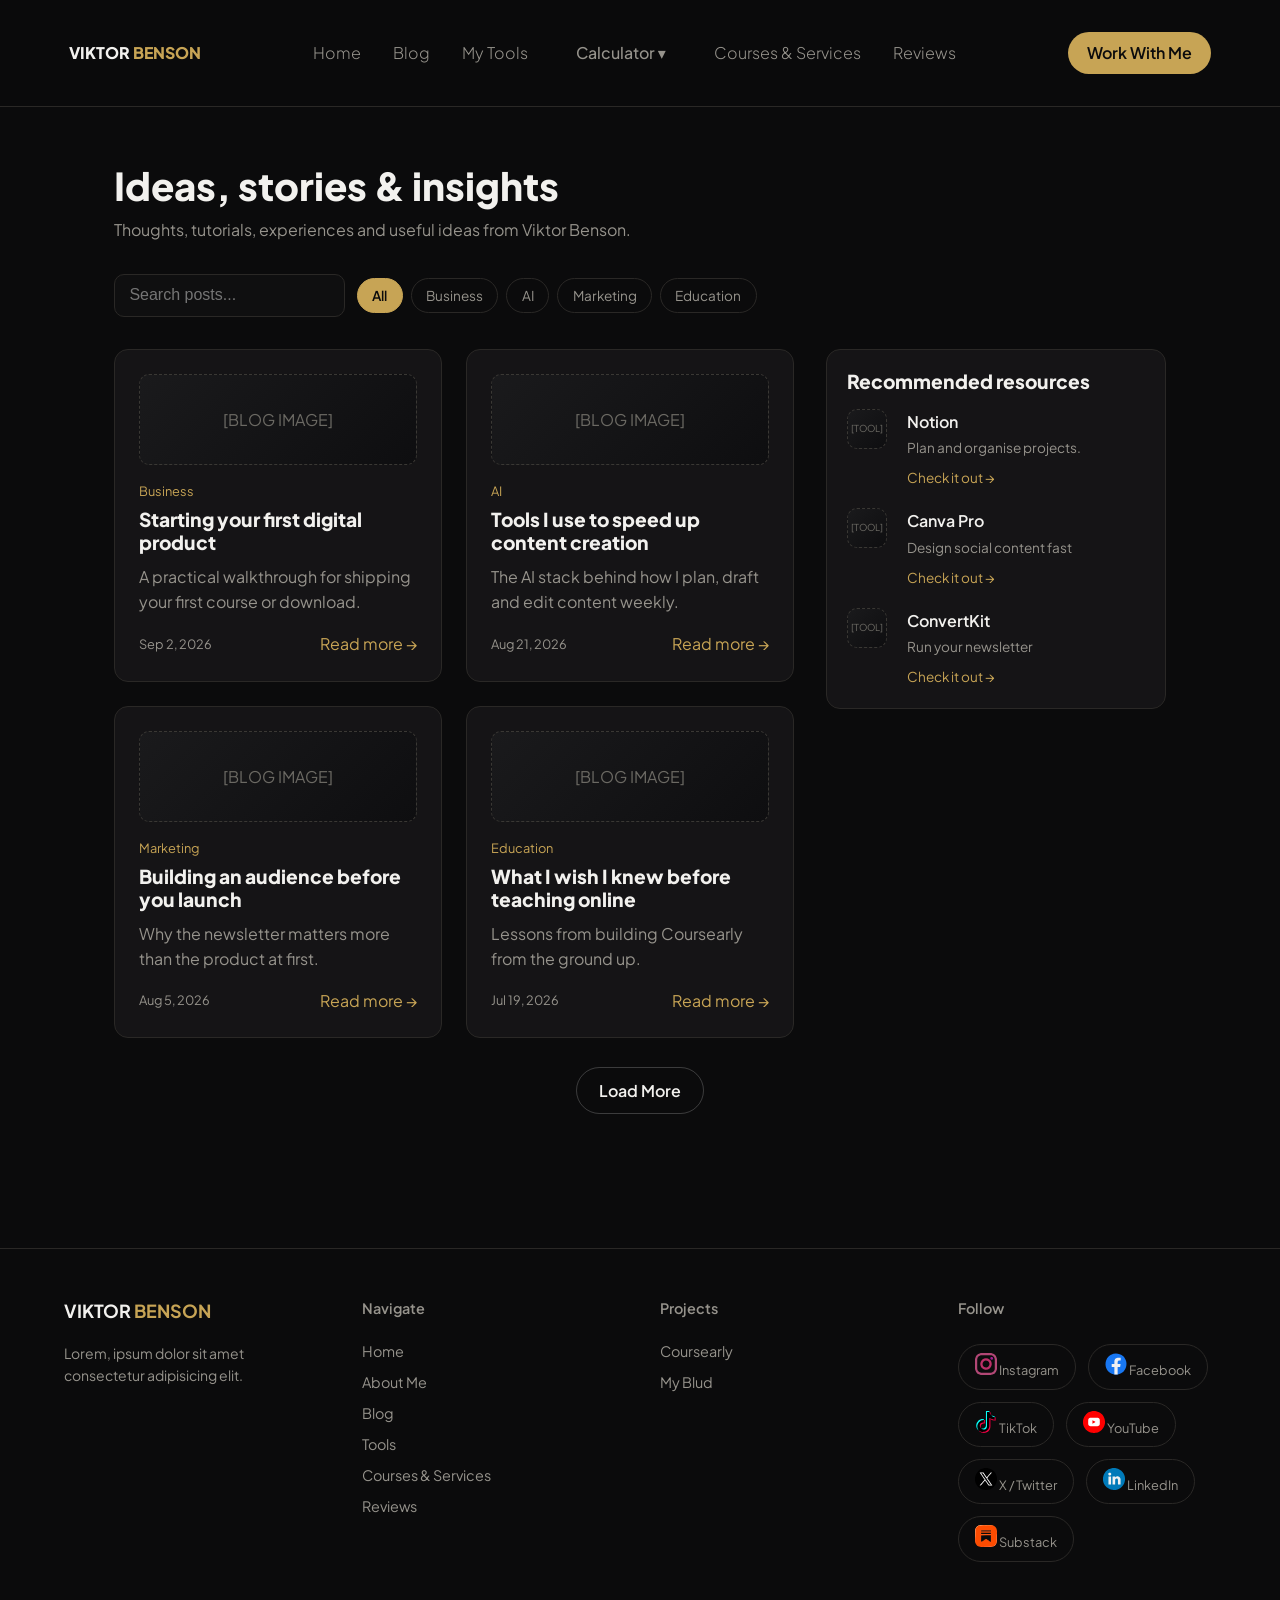
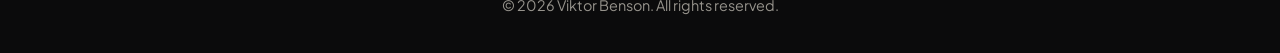
==== blog.html @ d86a5a63 "Add files via upload" ====
<!DOCTYPE html>
<html lang="en">
<head>
    <meta charset="UTF-8">
    <meta name="viewport" content="width=device-width, initial-scale=1.0">
     <link rel="preconnect" href="https://fonts.googleapis.com">
    <link rel="preconnect" href="https://fonts.gstatic.com" crossorigin>
    <link href="https://fonts.googleapis.com/css2?family=Plus+Jakarta+Sans:ital,wght@0,400;0,500;0,600;0,700;0,800;1,500&display=swap" rel="stylesheet">
    <link rel="stylesheet" href="blog.css">
    <title>VIKTOR BENSON</title>
</head>
<body>

     <!-- NAVIGATION -->
     <nav class="site-nav">
        <div class="nav-inner">
            <a href="index.html" class="brand">VIKTOR <span>BENSON</span></a>
            <a href="index.html">Home</a>
            <a href="blog.html">Blog</a>
            <a href="mytools.html">My Tools</a>
            <div class="calc-dropdown">
      <input type="checkbox" id="calcToggle" class="calc-toggle">
      <label for="calcToggle" class="calc-trigger">Calculator ▾</label>
      <div class="calc-panel">
        <a href="#" class="calc-menu-item">
          <span class="calc-menu-title">YouTube Money Calculator</span>
          <span class="calc-menu-sub">Estimate earnings from views & RPM</span>
        </a>
        <a href="#" class="calc-menu-item">
          <span class="calc-menu-title">CPA Profit Calculator</span>
          <span class="calc-menu-sub">Estimate profit per CPA offer</span>
        </a>
        <a href="#" class="calc-menu-item">
          <span class="calc-menu-title">Affiliate Marketing Profit Calculator</span>
          <span class="calc-menu-sub">Estimate commission-based earnings</span>
        </a>
        <a href="#" class="calc-menu-item">
          <span class="calc-menu-title">Adsterra & Monetag Traffic Calculator</span>
          <span class="calc-menu-sub">Estimate ad network traffic revenue</span>
        </a>
      </div>
    </div>
            <a href="courses-services.html">Courses & Services</a>
            <a href="reviews.html">Reviews</a>
            <a href="courses-services.html" class="cta">Work With Me</a> 
        </div>   
     </nav>


    <section id="blog">
        <div class="blog-header">
            <h1>Ideas, stories & insights</h1>
            <p>Thoughts, tutorials, experiences and useful ideas from Viktor Benson.</p>
        </div>

        <div class="blog-controls">
            <form>
            <input type="search" placeholder="Search posts..." name="q">
        </form>
        <div class="filter-chips">
            <a href="blog.html" class="chip active">All</a>
            <a href="blog.html" class="chip">Business</a>
            <a href="blog.html" class="chip">AI</a>
            <a href="blog.html" class="chip">Marketing</a>
            <a href="blog.html" class="chip">Education</a>
        </div>
        </div>

        <div class="blog-layout">
            <div class="blog-grid">
            <article class="post-card">
            <div class="img-placeholder">[BLOG IMAGE]</div>
            <p class="post-cat">Business</p>
            <h3>Starting your first digital product</h3>
            <p>A practical walkthrough for shipping your first course or download.</p>
            <div class="post-footer">
                <span class="post-date">Sep 2, 2026</span>
                <a href="#">Read more →</a>
            </div>
        </article>

        <article class="post-card">
            <div class="img-placeholder">[BLOG IMAGE]</div>
            <p class="post-cat">AI</p>
            <h3>Tools I use to speed up content creation</h3>
            <p>The AI stack behind how I plan, draft and edit content weekly.</p>
            <div class="post-footer">
                <span class="post-date">Aug 21, 2026</span>
                <a href="#">Read more →</a>
            </div>
        </article>

        <article class="post-card">
            <div class="img-placeholder">[BLOG IMAGE]</div>
            <p class="post-cat">Marketing</p>
            <h3>Building an audience before you launch</h3>
            <p>Why the newsletter matters more than the product at first.</p>
            <div class="post-footer">
                <span class="post-date">Aug 5, 2026</span>
                <a href="#">Read more →</a>
            </div>
        </article>

        <article class="post-card">
            <div class="img-placeholder">[BLOG IMAGE]</div>
            <p class="post-cat">Education</p>
            <h3>What I wish I knew before teaching online</h3>
            <p>Lessons from building Coursearly from the ground up.</p>
            <div class="post-footer">
                <span class="post-date">Jul 19, 2026</span>
                <a href="#">Read more →</a>
            </div>
        </article>
        </div>

        <aside class="sidebar">
            <h3>Recommended resources</h3>

            <div class="affiliate-item">
                <div class="img-placeholder-small">[TOOL]</div>
                <p>Notion</p>
                <p>Plan and organise projects.</p>
                <a href="#">Check it out →</a>
            </div>
            <div class="affiliate-item">
                <div class="img-placeholder-small">[TOOL]</div>
                <p>Canva Pro</p>
                <p>Design social content fast</p>
                <a href="#">Check it out →</a>
            </div>
            <div class="affiliate-item">
                <div class="img-placeholder-small">[TOOL]</div>
                <p>ConvertKit</p>
                <p>Run your newsletter</p>
                <a href="#">Check it out →</a>
            </div>
        </aside>
        </div>

       <div class="load-more-wrap">
        <a href="blog.html" class="load-more">Load More</a>
       </div>

    </section>
    
<!-- FOOTER -->
      <footer class="site-footer">
       <div class="footer-grid">
 
    <div class="footer-brand">
      <p class="footer-brand-name">VIKTOR <span>BENSON</span></p>
      <p class="footer-tagline">Lorem, ipsum dolor sit amet consectetur adipisicing elit.</p>
    </div>
 
    <div class="footer-links">
      <p class="footer-heading">Navigate</p>
      <a href="index.html">Home</a>
      <a href="about.html">About Me</a>
      <a href="blog.html">Blog</a>
      <a href="mytools.html">Tools</a>
      <a href="courses-services.html">Courses & Services</a>
      <a href="reviews.html">Reviews</a>
    </div>
 
    <div class="footer-links">
      <p class="footer-heading">Projects</p>
      <a href="www.coursearly.com">Coursearly</a>
      <a href="#">My Blud</a>
    </div>
 
    <div class="footer-social">
      <p class="footer-heading">Follow</p>
        <a href="#" class="social-link"><span><img src="instagram.svg" alt="Instagram"></span> Instagram</a>
        <a href="#" class="social-link"><span><img src="communication.svg" alt="Facebook"></span> Facebook</a>
        <a href="#" class="social-link"><span><img src="tik-tok.svg" alt="TikTok"></span> TikTok</a>
        <a href="#" class="social-link"><span><img src="youtube.svg" alt="YouTube"></span> YouTube</a>
        <a href="#" class="social-link"><span><img src="twitter.svg" alt="X"></span> X / Twitter</a>
        <a href="#" class="social-link"><span><img src="linkedin.svg" alt="X"></span> LinkedIn</a>
        <a href="#" class="social-link"><span><img src="substack.svg" alt="Substack"></span> Substack</a>
    </div>
 
  </div>

     <p class="footer-copyright">© 2026 Viktor Benson. All rights reserved.</p>
      </footer>
</body>
</html>
---- blog.css ----
/* ==================== BLOG.CSS ==================== */

:root{
  --bg:#0B0B0C;
  --card:#151416;
  --border:#2A2826;
  --text:#F2F1EE;
  --sub:#96938C;
  --gold:#C7A455;
}

*{ box-sizing: border-box;}

body{
    margin: 0; 
    background: var(--bg);
    color: var(--text);
    font-family: 'Plus Jakarta Sans', ui-sans-serif, system-ui,sans-serif;
    line-height: 1.6;
}

h1,h2,h3{ font-weight: 800; line-height: 1.2; margin: 0 0 .6rem;}
h1{ font-size: 2.4rem;}
h2{ font-size: 1.8rem;}
h3{ font-size: 1.2rem;}
p{ margin: 0 0 1rem; color: var(--sub);}
a{ color: var(--gold); text-decoration: none;}
a:hover{ text-decoration: none;}
.serif-accent{ font-style: italic; color: var(--gold);}

/* ---------- NAV (Shared shell, duplicated per page) ---------- */
.site-nav{
    position: sticky;
    top: 0;
    z-index: 50;
    display: flex;
    flex-wrap: wrap;
    align-items: center;
    gap: 2rem;
    padding: 1rem 2rem;
    background: rgba(11, 11, 12, .9);
    backdrop-filter: blur(10px);
    border-bottom: 1px solid var(--border);
}
.nav-inner{
    max-width: 1500px;
    margin: 0 auto;
    display: flex;
    flex-wrap: wrap;
    align-items: center;
    gap: 2rem;
    padding: 1rem 1.5rem;
}
.site-nav a{
    color: var(--sub); 
    font-weight: 300;
    border-radius: 999px;
    transition: background .2s ease, color .2s ease;
}

.site-nav a:hover {
    color: var(--text);
    text-decoration: none;
}
.site-nav .brand{ color: var(--text); font-weight: 800; margin-right: 5rem; text-decoration: none;}
.site-nav .brand span{ color: var(--gold);}
.site-nav .cta{
    margin-left: 5rem;
    background: var(--gold);
    color: #0B0B0C;
    padding: .5rem 1.2rem;
    border-radius: 999px;
    font-weight: 600;
}

.site-nav .cta:hover{
    background: #D8B76A;
    color: #0B0B0C;
}

/* ---------- CALCULATOR DROPDOWN */
.calc-dropdown{
    position: relative;
    display: inline-flex;
    align-items: center;
}
.calc-toggle{ display: none;}
.calc-trigger{
    cursor: pointer;
    color: var(--sub);
    font-weight: 500;
    padding: .5rem 1rem;
    border-radius: 999px;
    transition: background .2s ease, color .2s ease; user-select: none;
}
.calc-trigger:hover{ color: var(--text) ;}
.calc-panel{
    position: fixed;
    top:4.2rem;
    right: 1.25rem;
    width: 260px;
    background: var(--card);
    border: 1px solid var(--border);
    border-radius: 14px;
    padding: .5rem;
    box-shadow: 0 12px 30px rgba(0, 0, 0, .5);
    display: none;
    z-index: 60;
}
.calc-toggle:checked ~ .calc-panel{ display: block;}
.calc-menu-item{
    display: flex;
    flex-direction: column;
    gap: .15rem;
    padding: .7rem .8rem;
    border: 1px solid transparent;
    text-decoration: none;
}
.calc-menu-item:hover, .calc-menu-item:focus, .calc-menu-item:active{ border-color: var(--gold); text-decoration: none;}
.calc-menu-title{ display: block; color: var(--text); font-weight: 600; font-size: .9rem;}
.calc-menu-title:hover, .calc-menu-title:focus, .calc-menu-title:active{ color: var(--gold);}
.calc-menu-sub{ display: block; color: var(--sub); font-size: .78rem;}


/* ---------- PAGE WRAPPER ---------- */
#blog{
    max-width: 1100px;
    margin: 0 auto;
    padding: 3.5rem 1.5rem 5rem;
}

.blog-header h1{ margin-bottom: .5rem;}
.blog-header p{ margin-bottom: 2rem;}

.blog-controls{
    display: flex;
    flex-wrap: wrap;
    gap: .75rem;
    align-items: center;
    margin-bottom: 2rem;
}
.blog-controls input{
    background: #0F0F10;
    border: 1px solid var(--border);
    color: var(--text);
    border-radius: 10px;
    padding: .7rem .9rem;
    font-size: 1rem;
    max-width: 260px;
    width: 100%;
}
.blog-controls input:focus{ outline: none; border-color: var(--gold);}

.filter-chips{
    display: flex;
    gap: .5rem;
    flex-wrap: wrap;
}
.filter-chips .chip{
    border: 1px solid var(--border);
    color: var(--sub);
    font-size: .85rem;
    padding: .35rem .9rem;
    border-radius: 999px;
    cursor: pointer;
}
.filter-chips .chip:hover{
    border-color: var(--gold);
    color: var(--gold);
}
.filter-chips .chip.active{
    background: var(--gold);
    border-color: var(--gold);
    color: #0B0B0C;
    font-weight: 600;
}

.blog-layout{
    display: grid;
    grid-template-columns: 1fr;
    gap: 2rem;
}
@media (min-width: 768px){
    .blog-layout { grid-template-columns: 2fr 1fr;}
}

.blog-grid{
    display: grid;
    grid-template-columns: 1fr;
    gap: 1.5rem;
}
@media ( min-width: 640px){
    .blog-grid{ grid-template-columns: repeat(2, 1fr);}
}
.post-card{
    flex: 1 1 260px;
    background: var(--card);
    border: 1px solid var(--border);
    border-radius: 14px;
    padding: 1.5rem;
}
.post-card:hover{
    border-color: var(--gold);
}
.post-cat{
    color: var(--gold);
    font-size: .8rem;
    margin-bottom: .4rem;
}
.post-footer{
    display: flex;
    align-items: center;
    justify-content: space-between;
    margin-top: .75rem;
}
.post-date{
    font-size: .8rem;
    color: var(--sub);
}

.sidebar{
    align-self: flex-start;
    background: var(--card);
    border: 1px solid var(--border);
    border-radius: 14px;
    padding: 1.25rem;
}
.sidebar:hover{ border-color: var(--gold);}

.sidebar h3{ margin-bottom: 1rem;}
@media ( min-width: 768px){
    .sidebar{ position: sticky; top: 5rem;}
}

.affiliate-item{
    display: grid; 
    grid-template-columns: 48px 1fr;
    gap: 0 .75rem;
    margin-bottom: 1.2rem;
}
.affiliate-item:last-child{ margin-bottom: 0;}
.affiliate-item .img-placeholder-small{  grid-row: 1 / span 3; margin-bottom: 0;}
.affiliate-item p{ margin-bottom: .2rem;}
.affiliate-item p:first-of-type{ color: var(--text); font-weight: 600;}
.affiliate-item p:nth-of-type(2){ font-size: .85rem; margin-bottom: .5rem;}
.affiliate-item a{ font-size: .85rem;}

.img-placeholder{
    background: linear-gradient(135deg, #1A1A1C, #0E0E10);
    border: 1px dashed #3A3834;
    color: #6B6963;
    border-radius: 10px;
    padding: 2rem;
    text-align: center;
    margin-bottom: 1rem;
}
.img-placeholder-small{
    background: linear-gradient(135deg, #1A1A1C, #0E0E10);
    border: 1px dashed #3A3834;
    color: #6B6963;
    border-radius: 10px;
    text-align: center;
    margin-bottom: 1rem;
    padding: 1rem;
    width: 40px;
    height: 40px;
    font-size: .6rem;
    display: flex;
    align-items: center;
    justify-content: center;
}

.load-more-wrap{ text-align: center; margin-top: 2.5rem;}
.load-more{
    background: none;
    border: 1px solid #FFFFFF33;
    color: var(--text);
    padding: .75rem 1.4rem;
    border-radius: 999px;
   font-weight: 600;
    cursor: pointer;
}
.load-more:hover{ border-color: var(--gold); color: var(--gold); text-decoration: none;}

/* ---------- FOOTER (shared shell, duplicated per page) */
.site-footer{
    border-top: 1px solid var(--border);
    padding: 3rem 1.5rem 1.25rem;
    font-size: .9rem;
    display: flex;
    flex-direction: column;
    margin-top: 4rem;
}
.site-footer > p:last-child,
.footer-copyright{
    display: block;
    width: 100%;
    text-align: center;
    color: var(--sub);
    margin-top: 2rem;
}

.footer-grid{
    max-width: 72rem;
    margin: 0 auto;
    display: grid;
    grid-template-columns: 1fr;
    gap: 2.5rem;
}

@media (min-width: 768px){
    .footer-grid{ grid-template-columns: repeat(4, 1fr);}
}

.footer-brand-name{ color: var(--text);}

.footer-brand{ font-weight: 700; font-size: 1.125rem; margin: 0 0 .5rem; text-align: left;}
.footer-brand span{ color: var(--gold);}
.footer-tagline{ font-size: .875rem; font-weight: 400; color: var(--sub); margin-top: 0; text-align: left;}

.footer-heading{ font-weight: 600; margin-bottom: .75rem; width: 100%;}

.footer-links{
    display: flex;
    flex-direction: column;
    gap: .5rem;
    color: var(--sub);
}
.footer-links a{ color: inherit;}
.footer-links a:hover{ color: var(--text)}

.footer-social{
    display: flex;
    flex-wrap: wrap;
    gap: .75rem;
}
.footer-social a{
    font-size: .8rem;
    color: var(--sub);
    border: 1px solid var(--border);
    border-radius: 999px;
    padding: .5rem 1rem;
}
.footer-social a:hover{ color: var(--text); border-color: var(--gold); }

img{
    display: inline-flex;
    width: 22px;
    height: 22px;
    align-items: center;
    justify-content: center;
    flex-shrink: 0;
    border: 1px;
    border-radius: 6px;
}

/* ---------- RESPONSIVE --------- */

@media (max-width: 900px){
  .hamburger{ display:block; }
  .nav-links{
    display:none; flex-direction:column; align-items:flex-start;
    width:100%; gap:.4rem; margin-top:1rem;
  }
  .nav-toggle:checked ~ .nav-links{ display:flex; }
  .nav-links .cta{ margin-top:.5rem; }
  .calc-dropdown{ display: flex; flex-direction: column; align-items: flex-start; width:100%; }
  .calc-panel{ position:static; margin-top:.4rem; width:100%; box-shadow:none; }
}
 
@media (max-width: 700px){
  .footer-grid{ grid-template-columns:repeat(2, 1fr); }
}
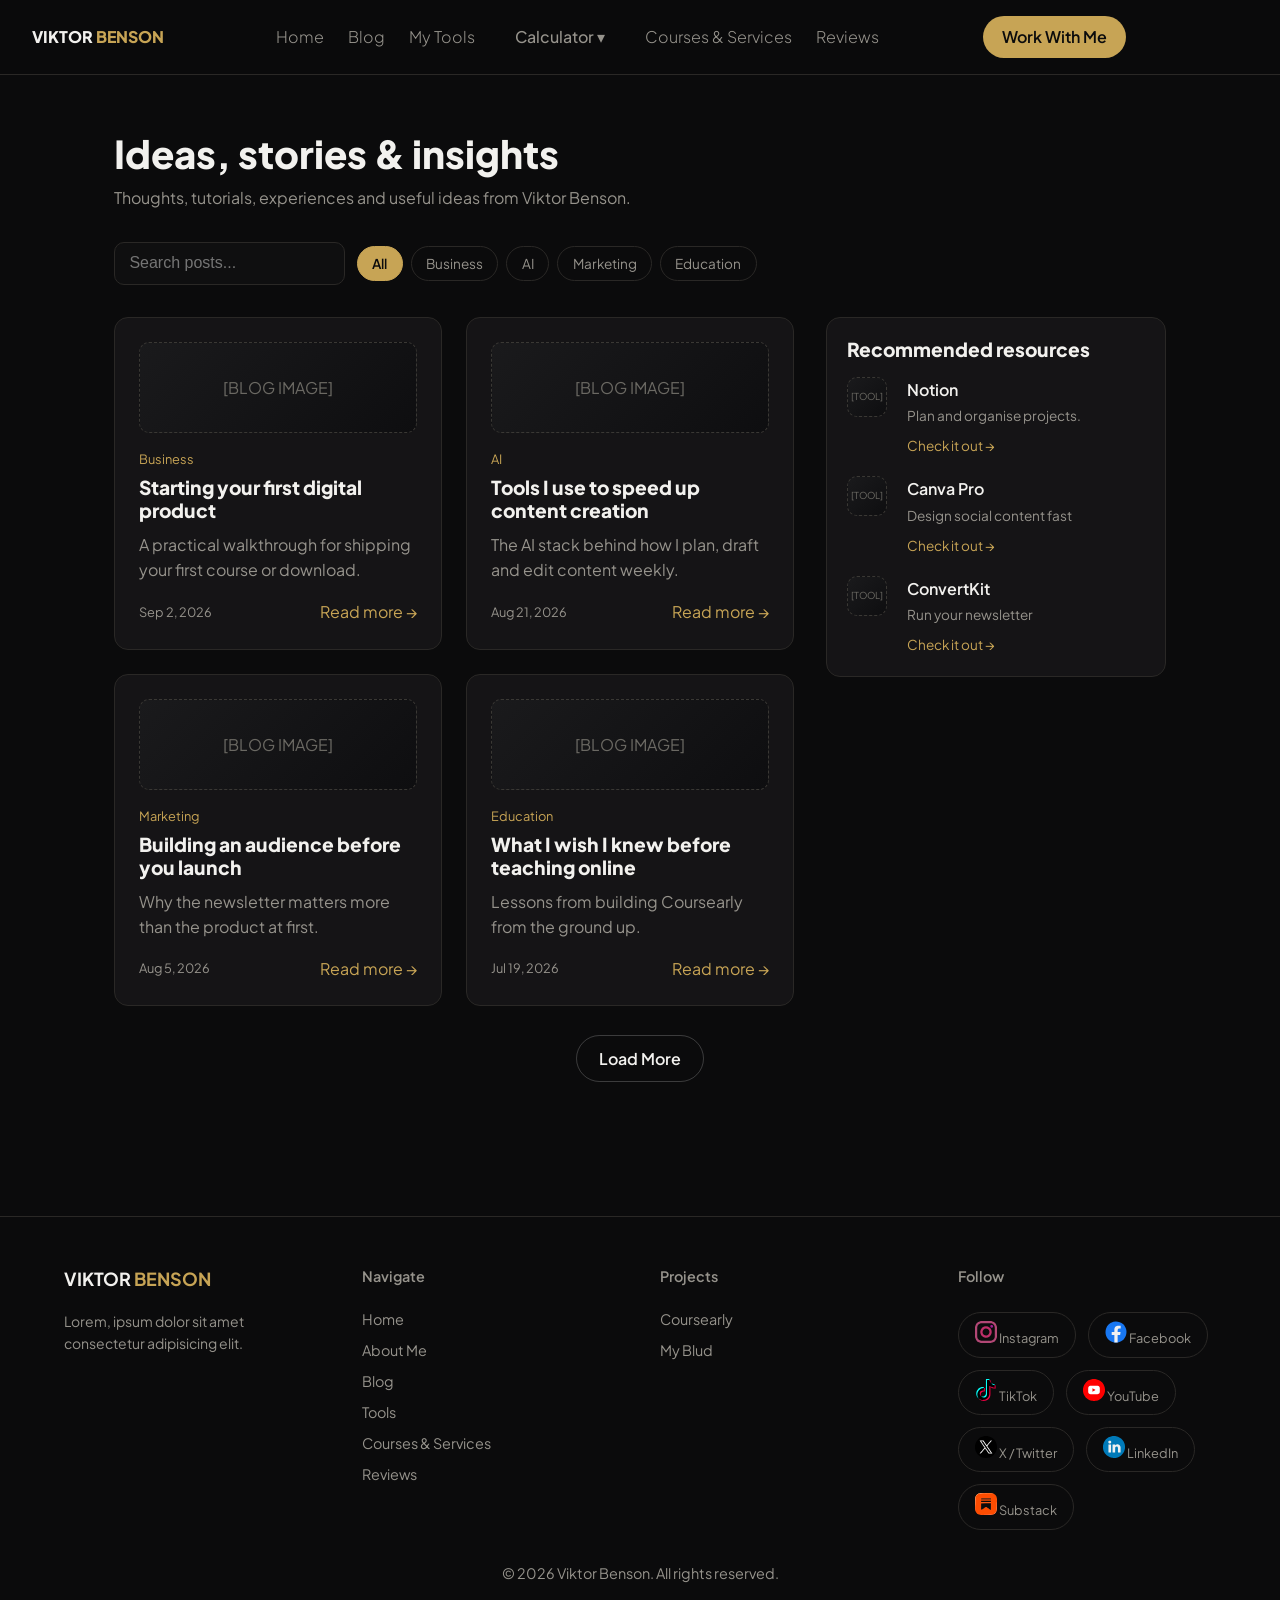
==== commit 956e48ed: "Add files via upload" ====
--- a/blog.html
+++ b/blog.html
@@ -11,14 +11,18 @@
 </head>
 <body>
 
-     <!-- NAVIGATION -->
-     <nav class="site-nav">
-        <div class="nav-inner">
-            <a href="index.html" class="brand">VIKTOR <span>BENSON</span></a>
-            <a href="index.html">Home</a>
-            <a href="blog.html">Blog</a>
-            <a href="mytools.html">My Tools</a>
-            <div class="calc-dropdown">
+      <!-- NAVIGATION -->
+      <nav class="site-nav">
+  <a href="index.html" class="brand">VIKTOR <span>BENSON</span></a>
+ 
+  <input type="checkbox" id="navToggle" class="nav-toggle">
+  <label for="navToggle" class="hamburger" aria-label="Toggle menu">☰</label>
+ 
+  <div class="nav-links">
+    <a href="index.html">Home</a>
+    <a href="blog.html">Blog</a>
+    <a href="mytools.html">My Tools</a>
+    <div class="calc-dropdown">
       <input type="checkbox" id="calcToggle" class="calc-toggle">
       <label for="calcToggle" class="calc-trigger">Calculator ▾</label>
       <div class="calc-panel">
@@ -40,11 +44,11 @@
         </a>
       </div>
     </div>
-            <a href="courses-services.html">Courses & Services</a>
-            <a href="reviews.html">Reviews</a>
-            <a href="courses-services.html" class="cta">Work With Me</a> 
-        </div>   
-     </nav>
+    <a href="courses-services.html">Courses & Services</a>
+    <a href="reviews.html">Reviews</a>
+    <a href="courses-services.html" class="cta">Work With Me</a>
+  </div>
+</nav>
 
 
     <section id="blog">
--- a/blog.css
+++ b/blog.css
@@ -93,11 +93,12 @@
     border-radius: 999px;
     transition: background .2s ease, color .2s ease; user-select: none;
 }
-.calc-trigger:hover{ color: var(--text) ;}
+
 .calc-panel{
     position: fixed;
     top:4.2rem;
-    right: 1.25rem;
+    left: 50%;
+    transform: translateX(-50%);
     width: 260px;
     background: var(--card);
     border: 1px solid var(--border);
@@ -116,9 +117,9 @@
     border: 1px solid transparent;
     text-decoration: none;
 }
-.calc-menu-item:hover, .calc-menu-item:focus, .calc-menu-item:active{ border-color: var(--gold); text-decoration: none;}
+
 .calc-menu-title{ display: block; color: var(--text); font-weight: 600; font-size: .9rem;}
-.calc-menu-title:hover, .calc-menu-title:focus, .calc-menu-title:active{ color: var(--gold);}
+.calc-menu-title:hover{ color: var(--gold);}
 .calc-menu-sub{ display: block; color: var(--sub); font-size: .78rem;}
 
 
@@ -180,6 +181,26 @@
     grid-template-columns: 1fr;
     gap: 2rem;
 }
+
+/* ---------- HAMBURGER + NAV-LINKS WRAPPER ---------- */
+.nav-toggle{ display: none;}
+.hamburger{
+    display: none;
+    cursor: pointer;
+    font-size: 1.4rem;
+    color: var(--text);
+    margin-left: auto;
+    padding: .25rem .5rem;
+    border-radius: 8px;
+}
+.hamburger:hover{ background: var(--border);}
+.nav-links{
+    display: flex;
+    flex-wrap: wrap;
+    align-items: center;
+    gap: 1.5rem;
+}
+
 @media (min-width: 768px){
     .blog-layout { grid-template-columns: 2fr 1fr;}
 }
@@ -365,7 +386,7 @@
   .nav-toggle:checked ~ .nav-links{ display:flex; }
   .nav-links .cta{ margin-top:.5rem; }
   .calc-dropdown{ display: flex; flex-direction: column; align-items: flex-start; width:100%; }
-  .calc-panel{ position:static; margin-top:.4rem; width:100%; box-shadow:none; }
+  .calc-panel{ position:static; margin-top:.4rem; width:100%; box-shadow:none; left: auto; transform: none; }
 }
  
 @media (max-width: 700px){
